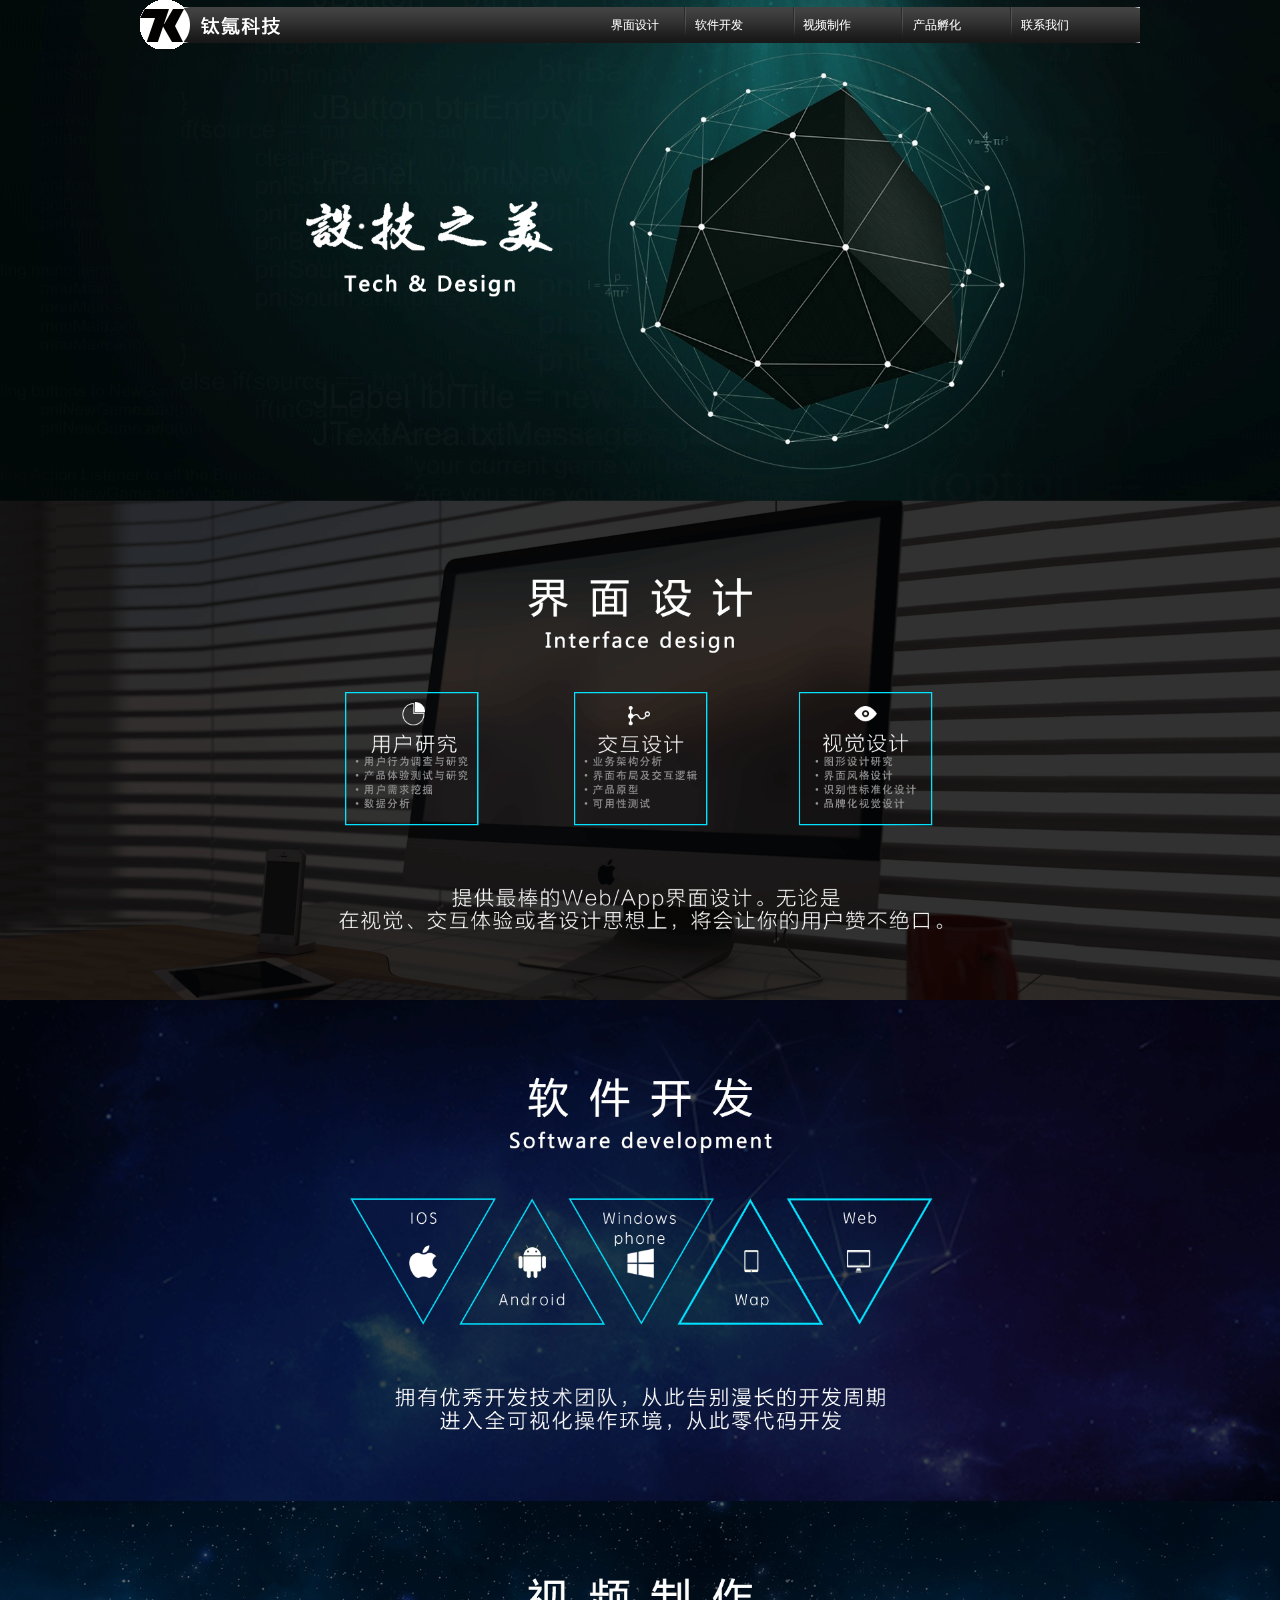
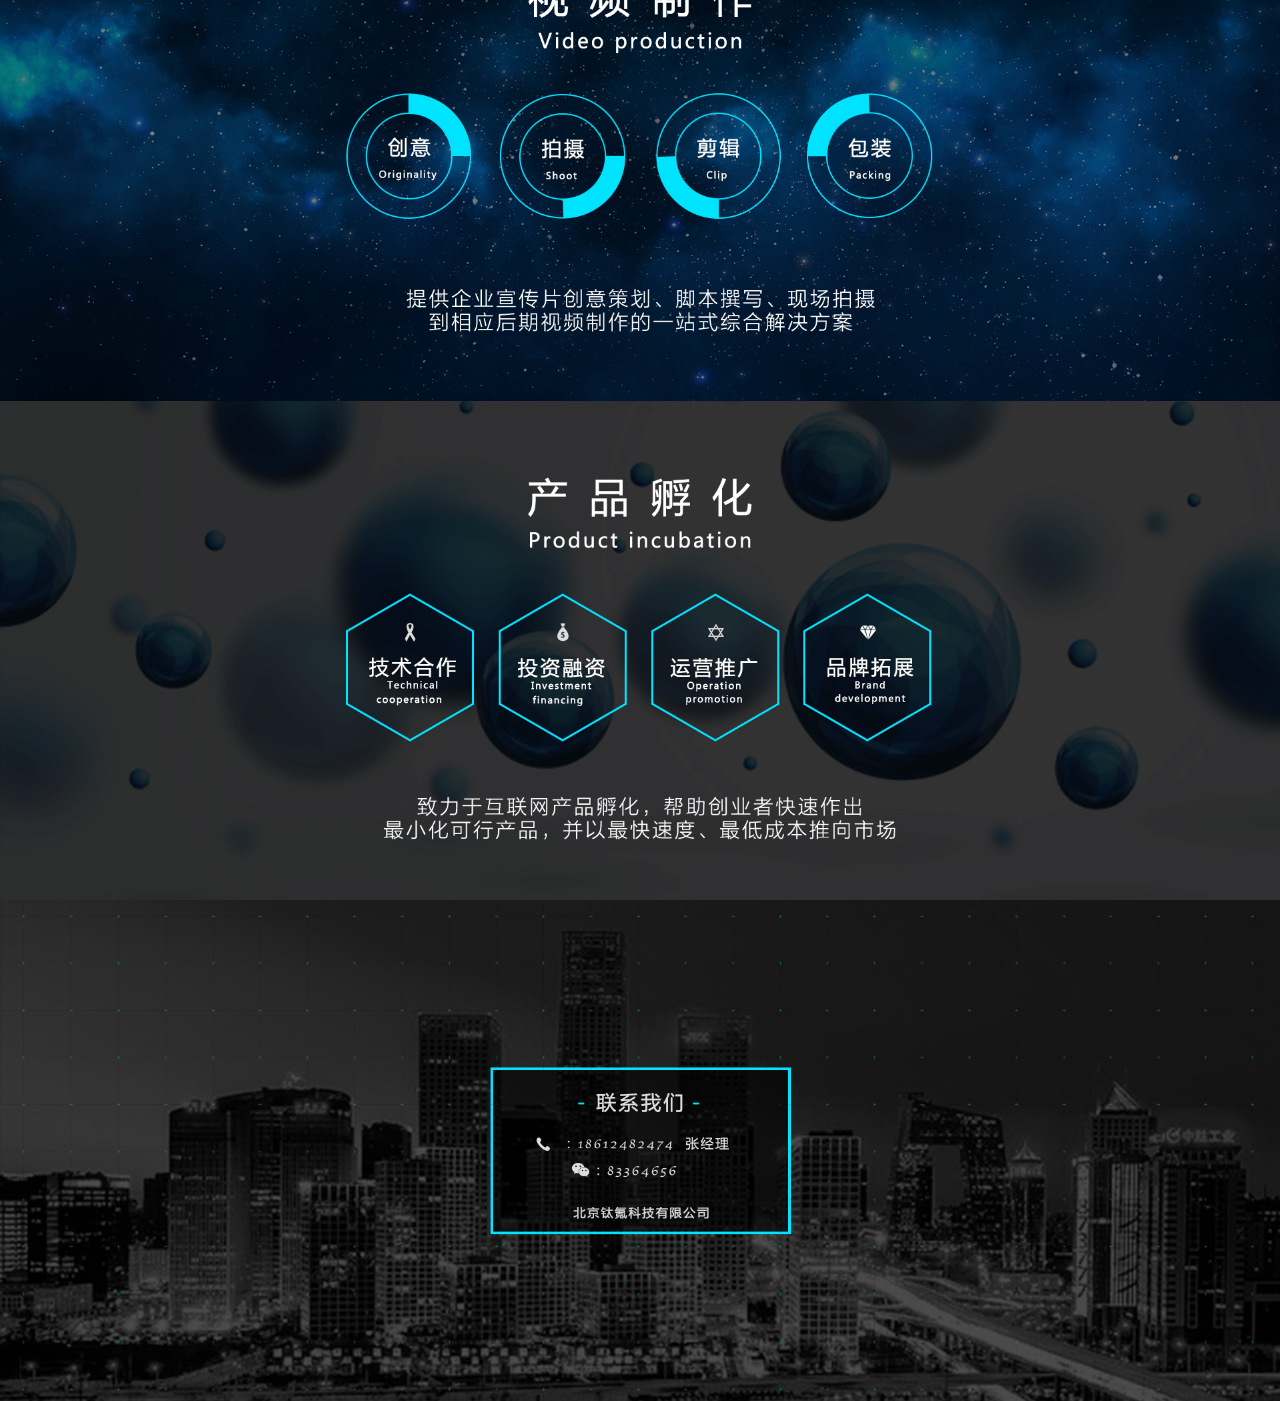
==== index.html @ 7b9767c0 "finish" ====
<!DOCTYPE html>
<html>
<head lang="en">
    <meta charset="UTF-8">
    <meta name="viewport" content="width=device-width, initial-scale=1.0">
    <title>钛氪科技</title>
    <link rel="stylesheet" href="./css/bootstrap.min.css"/>
    <link rel="stylesheet" href="./css/index.css"/>
    <link rel="stylesheet" href="./css/reset.css"/>
    <link rel="stylesheet" href="./css/style.css"/>
</head>
<body>
<div class="main">
    <nav class="navbar navbar-fixed-top">
        <div class="bg"></div>
        <div class="collapse navbar-collapse clearfix navList">
            <ul>
                <a href="#jm"><li class="jm">界面设计</li></a>
                <a href="#rj"><li class="rj">软件开发</li></a>
                <a href="#sp"><li class="sp">视频制作</li></a>
                <a href="#cp"><li class="cp">产品孵化</li></a>
                <a href="#lx"><li class="lx">联系我们</li></a>
            </ul>
        </div>
    </nav>
    <div class="content">
        <div class="sj">
            <img class="img-responsive" src="./images/sjzm1_02.png" alt=""/>
        </div>
        <div  class="jm">
            <a name='jm'>
            <img class="img-responsive" src="./images/jmsj_04.png" alt=""/></a>
        </div>
        <div  class="rj">
            <a name='rj'><img class="img-responsive" src="./images/rjkf_05.png" alt=""/></a>
        </div>
        <div  class="sp">
            <a name='sp'><img class="img-responsive" src="./images/spzz_06.png" alt=""/></a>
        </div>
        <div  class="cp">
            <a name='cp'><img class="img-responsive" src="./images/cpfh_08.png" alt=""/></a>
        </div>
        <div  class="lx">
            <a name='lx'><img class="img-responsive" src="./images/lxwm_09.png" alt=""/></a>
        </div>
    </div>

</div>
</body>
<script src="./js/jquery-3.2.1.min.js"></script>
<script src="./js/bootstrap.min.js"></script>
<script src="./js/index.js"></script>
</html>
---- css/index.css ----
@charset "utf-8";
html {
  width: 100%;
}
.main {
  position: relative;
  width: 100%;
}
.main nav {
  z-index: 99;
  margin: 0 auto;
  position: fixed;
  width: 1000px;
  height: 50px;
}
.main nav .bg {
  width: 100%;
  height: 100%;
  background: url('../images/dh_05.png') no-repeat;
}
.main nav .navList {
  position: absolute;
  top: 7px;
  right: 14px;
}
.main nav .navList ul li {
  float: left;
  margin-left: 40px;
  color: #fff;
  height: 36px;
  line-height: 36px;
  margin-left: 10px;
  padding-left: 10px;
}
.main nav .navList ul .jm {
  width: 110px;
  text-align: center;
}
.main nav .navList ul .rj {
  width: 110px;
  margin-left: 0px;
}
.main nav .navList ul .sp {
  width: 110px;
  margin-left: -2px;
}
.main nav .navList ul .cp {
  width: 110px;
  margin-left: 0px;
}
.main nav .navList ul .lx {
  width: 115px;
  margin-left: -2px;
}
.main .content {
  position: absolute;
  top: 0;
  width: 100%;
}
.main .content div {
  width: 100%;
}
---- css/style.css ----
.equinav .navbar-brand {
	display: none;
}
.equinav .navbar-collapse {
	padding: 0 !important;
}

.equinav-collapse .navbar-header {
	float: none;
}
.equinav-collapse .navbar-brand,
.equinav-collapse .navbar-toggle {
	display: block !important;
}
.equina-collapse .navbar-collapse {
	border-top: 1px solid #e7e7e7 !important;
}
.equinav-collapse .navbar-collapse.collapse {
	display: none !important;
}
.equinav-collapse .navbar-nav {
	float: none !important;
	margin: 0 !important;
}
.equinav-collapse .navbar-nav > li {
	width: auto !important;
	float: none !important;
}
.equinav-collapse .navbar-nav > li > a {
	text-align: left !important;
	padding-top: 10px !important;
	padding-bottom: 10px !important;
}
.equinav-collapse .navbar-collapse,
.equinav-collapse .navbar-collapse.collapse.in {
	border-top: 1px solid #e7e7e7 !important;
	display: block !important;
}
.equinav-collapse .collapsing {
	overflow: hidden !important;
}
.equinav-collapse .dropdown-toggle {
	background-color: #e7e7e7 !important;
}
.equinav-collapse .dropdown-toggle > .caret {
	display: inline-block !important;
}
.equinav-collapse .dropdown-menu {
	background: none !important;
	float: none !important;
	border: 0 !important;
	box-shadow: none !important;
	position: relative !important;
}
.equinav-collapse .navbar-nav .open .dropdown-menu {
	display: block !important;
}
.equinav-collapse .navbar-nav .open .dropdown-menu > li > a,
.equinav-collapse .navbar-nav .open .dropdown-menu .dropdown-header {
	color: #777 !important;
	padding: 5px 15px 5px 25px !important;
}
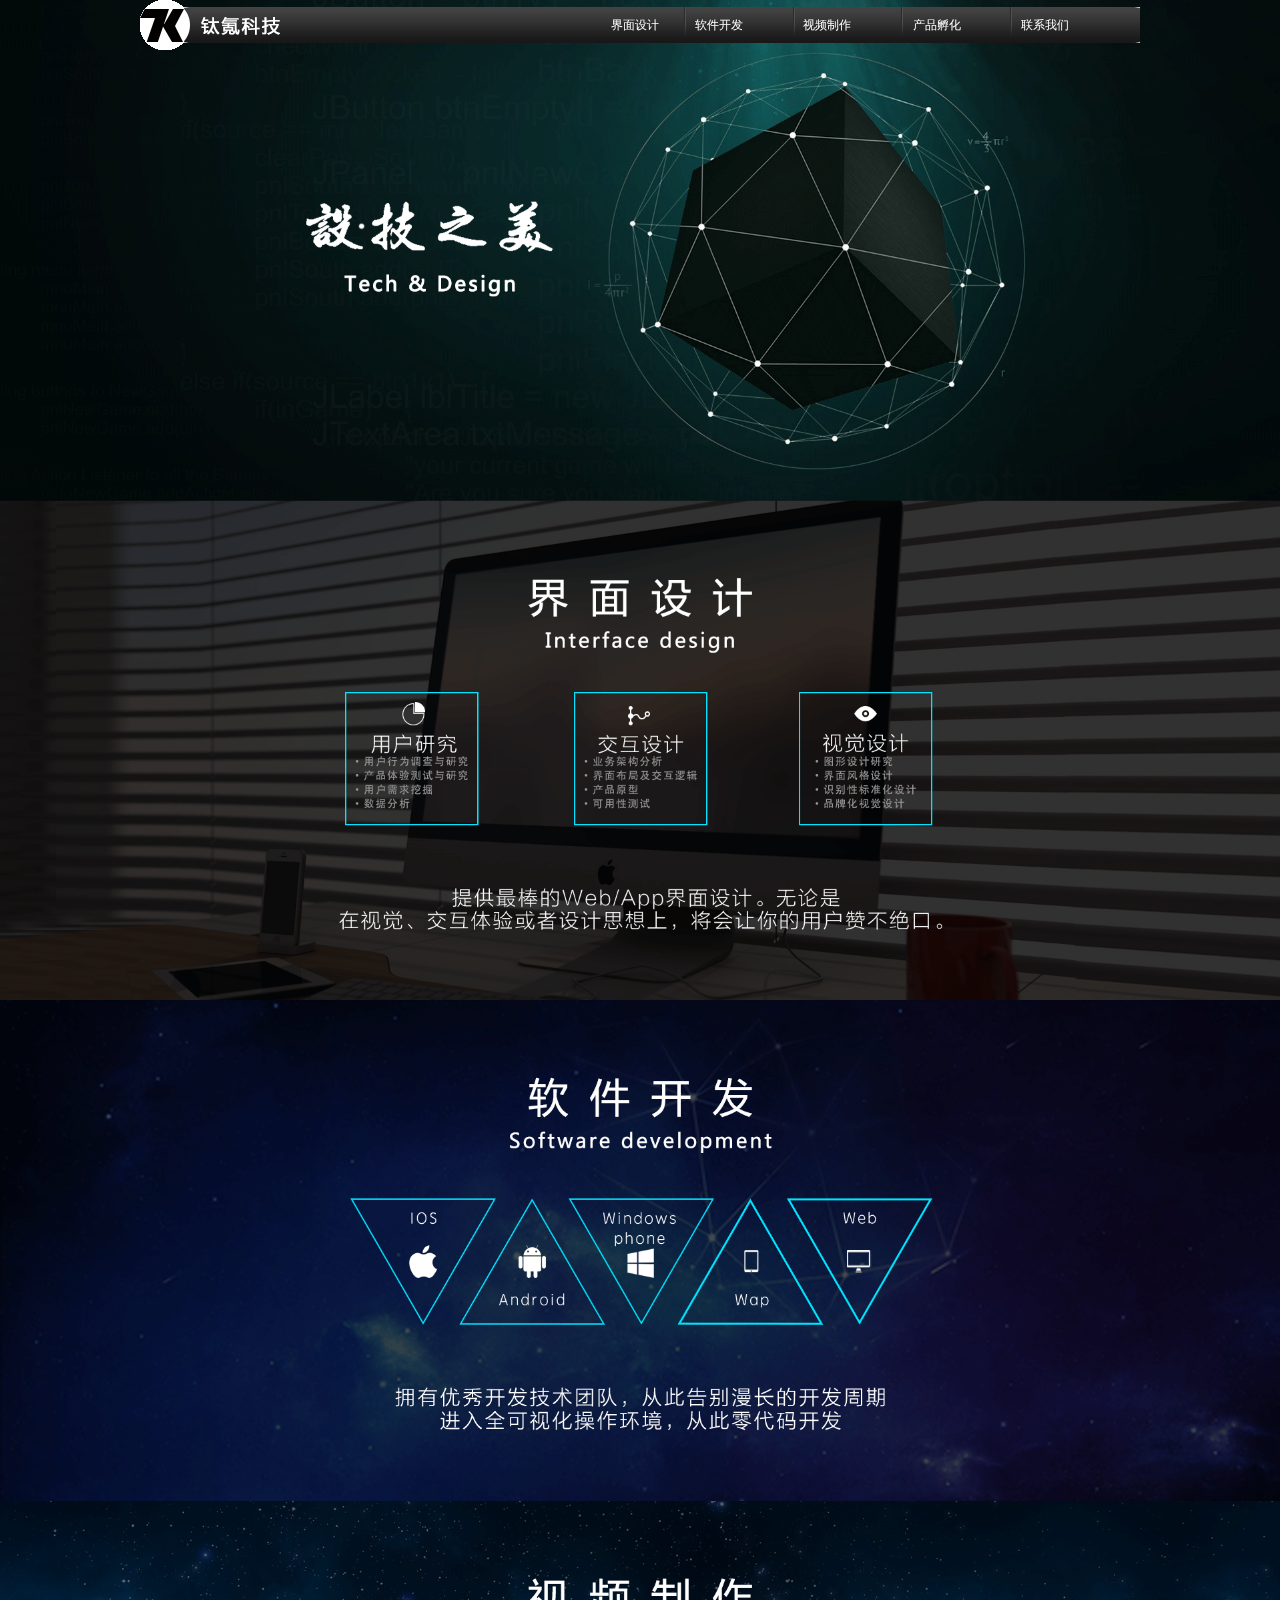
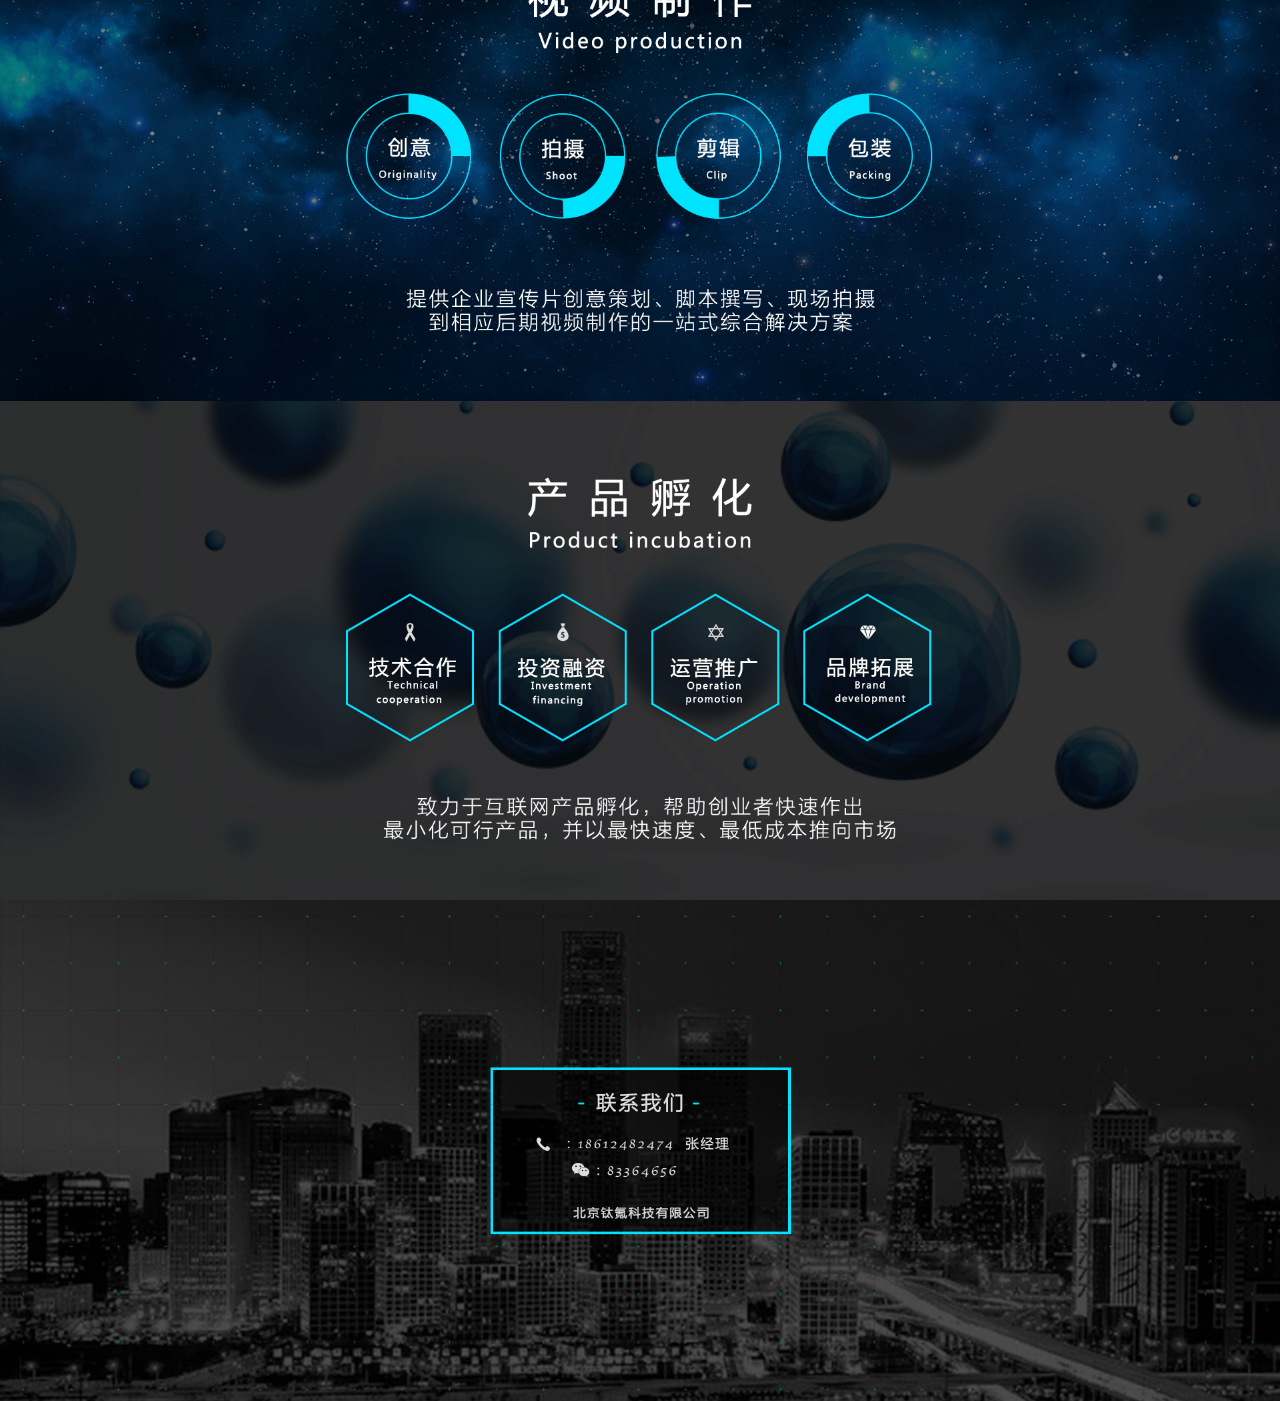
==== commit 1dfb1075: "finish all" ====
--- a/index.html
+++ b/index.html
@@ -11,9 +11,9 @@
 </head>
 <body>
 <div class="main">
-    <nav class="navbar navbar-fixed-top">
+    <div class="navbar-fixed-top pcNav hidden-xs visible-sm-block visible-md-block   visible-lg-block">
         <div class="bg"></div>
-        <div class="collapse navbar-collapse clearfix navList">
+        <div class="clearfix navList">
             <ul>
                 <a href="#jm"><li class="jm">界面设计</li></a>
                 <a href="#rj"><li class="rj">软件开发</li></a>
@@ -22,7 +22,35 @@
                 <a href="#lx"><li class="lx">联系我们</li></a>
             </ul>
         </div>
-    </nav>
+    </div>
+    <div class="container hidden-lg hidden-md hidden-sm visible-xs-block">
+
+        <nav class="navbar navbar-default navbar-fixed-top equinav" role="navigation">
+
+            <div class="navbar-header">
+                <button type="button" class="navbar-toggle" data-toggle="collapse" data-target=".navbar-collapse">
+                    <span class="icon-bar"></span>
+                    <span class="icon-bar"></span>
+                    <span class="icon-bar"></span>
+                </button>
+                <span class="navbar-brand">钛氪科技</span>
+            </div>
+
+            <div class="collapse navbar-collapse">
+                <ul class="nav navbar-nav">
+                    <li><a href="#jm">界面设计</a></li>
+                    <li><a href="#rj">软件开发</a></li>
+                    <li>
+                        <a href="#sp">视频制作</a>
+                    </li>
+                    <li><a href="#cp">产品孵化</a></li>
+                    <li><a href="#lx">联系我们</a></li>
+                </ul>
+            </div>
+
+        </nav>
+
+    </div>
     <div class="content">
         <div class="sj">
             <img class="img-responsive" src="./images/sjzm1_02.png" alt=""/>
--- a/css/index.css
+++ b/css/index.css
@@ -6,24 +6,25 @@
   position: relative;
   width: 100%;
 }
-.main nav {
+.main .pcNav {
   z-index: 99;
   margin: 0 auto;
   position: fixed;
   width: 1000px;
   height: 50px;
+  display: block;
 }
-.main nav .bg {
+.main .pcNav .bg {
   width: 100%;
   height: 100%;
   background: url('../images/dh_05.png') no-repeat;
 }
-.main nav .navList {
+.main .pcNav .navList {
   position: absolute;
   top: 7px;
   right: 14px;
 }
-.main nav .navList ul li {
+.main .pcNav .navList ul li {
   float: left;
   margin-left: 40px;
   color: #fff;
@@ -32,23 +33,23 @@
   margin-left: 10px;
   padding-left: 10px;
 }
-.main nav .navList ul .jm {
+.main .pcNav .navList ul .jm {
   width: 110px;
   text-align: center;
 }
-.main nav .navList ul .rj {
+.main .pcNav .navList ul .rj {
   width: 110px;
   margin-left: 0px;
 }
-.main nav .navList ul .sp {
+.main .pcNav .navList ul .sp {
   width: 110px;
   margin-left: -2px;
 }
-.main nav .navList ul .cp {
+.main .pcNav .navList ul .cp {
   width: 110px;
   margin-left: 0px;
 }
-.main nav .navList ul .lx {
+.main .pcNav .navList ul .lx {
   width: 115px;
   margin-left: -2px;
 }
